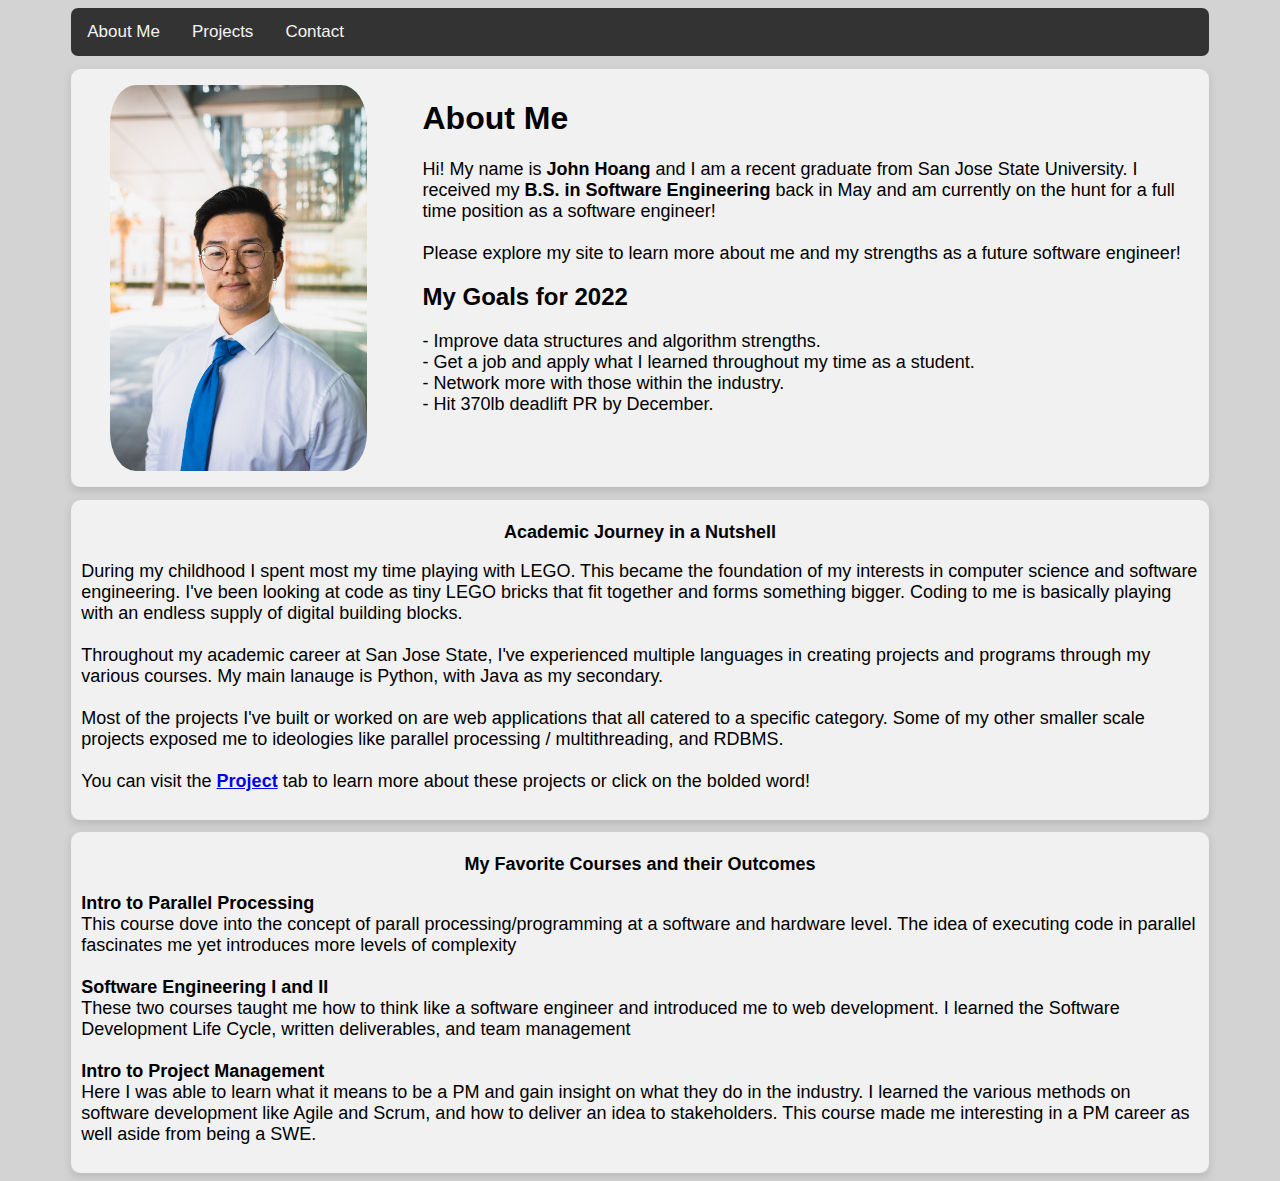
==== html/index.html @ 74551e6c "first commit, project tab 1/5 done" ====
<html lang = 'en'>
    <head>
        <meta charset = "UTF-8">
        <meta name = "viewport" content = "width=device - width, initial-scale = 1, shrink-to-fit = no">
        <link rel="stylesheet" href = "../resources/css/index.css">
        <link rel="stylesheet" href = "../resources/css/nav.css">
        <link rel="stylesheet" href="https://cdnjs.cloudflare.com/ajax/libs/font-awesome/4.7.0/css/font-awesome.min.css">
        <title>John's Corner</title>
    </head>


<!-- NAV BAR BEGIN -->
<div class = "nav" id = "my-nav">
    <a href="#aboutMe" onclick ="aboutMe();" class="HoangNavItem">About Me</a>
    <a href="#projects" onclick="projects();" class="HoangNavItem">Projects</a>
    <a href="#contact" onclick="contacts();" class="HoangNavItem">Contact</a>
    <a href="javascript:void(0);" class="icon" onclick="navDropDown();">
        <i class="fa fa-bars"></i>
    </a>
</div>

<!-- NAV BAR END -->

<!-- BODY BEGIN -->
<body>
    <!-- ROW ONE BEGIN -->
    <div class = "row1" id = "profileRow">

        <!-- left-side-col contains profile picture -->
        <div class = "left-side-col">
            <div class = "headcard">
                <img class = "pfp" id = "johnHS" src = "../resources/images/Johnheadshot1.jpg" alt = "Avatar">
                <!-- <h4><b>John Hoang</b></h4>
                <p>Future Software Engineer</p> -->
            </div>
        </div>

        <!-- right-side-col contains about me info -->
        <div class = "right-side-col">
            <h1 class = "profHeader-AM"> About Me</h1>
            <p class = "am-bio">
                Hi! My name is <span id = "name">John Hoang</span> and I am a recent graduate from San Jose State University. 
                I received my <span id = "degree">B.S. in Software Engineering</span> back in May and am currently 
                on the hunt for a full time position as a software engineer!
                <br><br>
                Please explore my site to learn more about me and my strengths as a future software engineer!
            </p>


            <!-- <h2 class = "profHead-MH">My Hobbies</h2>
            <p>I like to spend my free time doing: </p>
            <li>Working Out</li>
            <li>Listening to EDM, Jazz, LoFi HipHop, Rap</li>
            <li>Playing video games with my friends</li> -->

            <h2 class = "profHead-MG">My Goals for 2022</h2>
            <p class = "am-goals">
                - Improve data structures and algorithm strengths.<br>
                - Get a job and apply what I learned throughout my time as a student.<br>
                - Network more with those within the industry. <br>
                - Hit 370lb deadlift PR by December.
            </p>

        </div>
    </div>
    <!-- ROW ONE END -->

    <!-- ROW TWO BEGIN -->
    <div class = "row2" id = "academicNutshell">
        <!-- CONTAINER FOR ENTIRE CARD SECTION -->
        <div class="journey">
            <h1 class = "an-title">
               <center> Academic Journey in a Nutshell </center>
            </h1>
            <p id = "acanut">
                During my childhood I spent most my time playing with LEGO. This became the foundation of my interests in computer science and software engineering.</b>
                I've been looking at code as tiny LEGO bricks that fit together and forms something bigger. 
                Coding to me is basically playing with an endless supply of digital building blocks.
                <br><br>
    
                Throughout my academic career at San Jose State,  I've experienced multiple languages in creating projects and programs through
                my various courses. My main lanauge is Python, with Java as my secondary.
                <br><br>
                Most of the projects I've built or worked on are web applications that all catered to a specific category.
                Some of my other smaller scale projects exposed me to ideologies like parallel processing / multithreading, 
                and RDBMS.<br><br>
                You can visit the <b><a href="#projects" onclick="projects()">Project</b></a> tab to learn more about these projects or click on the bolded word!
                <!-- todo: ahref Project -->
            </p>
        </div>
    </div>
    <!-- ROW TWO END -->
    
    <!-- ROW THREE BEGIN -->
    <div class="row3">
        <!-- CONTAINER FOR ENTIRE CARD SECTION -->
        <div class = "experience">
            <h1 class = "ex-title">
                <center>My Favorite Courses and their Outcomes</center>
            </h1>
            <p class = "course-para">
                <b>Intro to Parallel Processing</b><br>
                This course dove into the concept of parall processing/programming at a
                software and hardware level. The idea of executing code in parallel 
                fascinates me yet introduces more levels of complexity<br><br>

                <b>Software Engineering I and II</b><br>
                These two courses taught me how to think like a software engineer and introduced me to web development.
                I learned the Software Development Life Cycle, written deliverables, and team management<br><br>

                <b>Intro to Project Management</b><br>
                Here I was able to learn what it means to be a PM and gain insight on what they do in the industry.
                I learned the various methods on software development like Agile and Scrum, and how to deliver an idea to stakeholders.
                This course made me interesting in a PM career as well aside from being a SWE.
            </p>
        </div>
    </div>
</body>
<!-- BODY END -->

</html>

<script src="../js/index.js"></script>
<script src="https://code.jquery.com/jquery-1.10.2.js"></script>
<noscript>Enable JavaScript for full site activity.</noscript>
---- resources/css/index.css ----
/* ABOUT ME / PROFILE ROW BEGIN */
.row1 {
    margin-top: 1%;
    display: flex;
    flex-wrap: wrap;
    border-radius: 7px;
    margin-left: 5%;
    margin-right: 5%;
    width: auto;  
    box-shadow: 0 4px 8px 0 rgba(87, 87, 87, 0.2);
    transition: 0.3s;
}

/* left side of row that contains pic */
.left-side-col {
    flex: 30%; /*width of left side col sidebar*/
    background-color: #f1f1f1; /* Grey background color */
    padding: 10px; /* Some padding */
    border-top-left-radius: 10px;
    border-bottom-left-radius: 10px;

}

/* right side of row that contains bio*/
.right-side-col {
    flex: 70%; /* Set the width of the main content */
    background-color: #f1f1f1; /* White background color */
    padding: 10px; /* Some padding */
    border-top-right-radius: 10px;
    border-bottom-right-radius: 10px;
}
.headcard{
    margin-top: 2%;
    margin-bottom: 2%;
    margin-left: 5%;
    margin-right: 5%;
    max-width: 80%;
}

.pfp {
    width: 100%;
    border-radius: 10%;
    height: auto;
    margin-left: 5%;
    position: relative;
    
}

.am-bio, .am-goals{
    font-size: large;
}




#name, #degree {
    font-weight: bold;
}
/* ABOUT ME / PROFILE ROW END */

/* ACADEMIC NUTSHELL / JOURNEY BEGIN */
.row2 {
    margin-top: 1%;
    display: flex;
    flex-wrap: wrap;
    border-radius: 7px;
    margin-left: 5%;
    margin-right: 5%;
    width: auto;
    box-shadow: 0 4px 8px 0 rgba(87, 87, 87, 0.2);
    transition: 0.3s;  
}

.journey {
    /* flex: 30%; width of left side col sidebar */
    background-color: #f1f1f1; /* Grey background color */
    padding: 10px; /* Some padding */
    border-radius: 10px;
    width: 100%;
    

}

.an-title{
    font-size: large;
}

#acanut{
    font-size: large;
}
/* ACADEMIC NUTSHELL / JOURNEY END */


/* EXPERIENCE BEGIN */
.row3{
    margin-top: 1%;
    display: flex;
    flex-wrap: wrap;
    border-radius: 7px;
    margin-left: 5%;
    margin-right: 5%;
    width: auto;
    box-shadow: 0 4px 8px 0 rgba(87, 87, 87, 0.2);
    transition: 0.3s;
}

.experience{
    background-color: #f1f1f1; /* Grey background color */
    padding: 10px; /* Some padding */
    border-radius: 10px;
    width: 100%;
}

.ex-title, .course-para{
    font-size: large;
}
/* EXPERIENCE END */
---- resources/css/nav.css ----
*{
  font-family: 'Gill Sans', 'Gill Sans MT', Calibri, 'Trebuchet MS', sans-serif;
  box-sizing: border-box;
}
body{
    background-color: lightgrey;
}

.nav{
    background-color: #333;
    overflow:hidden;
    border-radius: 7px;
    margin-left: 5%;
    margin-right: 5%;
}

  /* Styles the links within navbar*/
.nav a{
    float: left;
    display: block;
    color: #f3f3f3;
    text-align: right;
    padding: 14px 16px;
    text-decoration: none;
    font-size: 17px;
}

/* Change the color of links on hover */
.nav a:hover {
  background-color: #ddd;
  color: black;
}

/* Add an active class to highlight the current page */
.nav a.active {
  background-color: #4CAF50;
  color: white;
}

/* Hide the link that should open and close the topnav on small screens */
.nav .icon {
  display: none;
}

/* When the screen is less than 600 pixels wide, hide all links, except for the first one ("About Me"). Show the link that contains should open and close the topnav (.icon) */
@media screen and (max-width: 600px) {
  .nav a:not(:first-child) {display: none;}
  .nav a.icon {
    float: right;
    display: block;
  }
}

/* The "responsive" class is added to the topnav with JavaScript when the user clicks on the icon. This class makes the topnav look good on small screens (display the links vertically instead of horizontally) */
@media screen and (max-width: 600px) {
  .nav.responsive {position: relative;}
  .nav.responsive a.icon {
    position: absolute;
    right: 0;
    top: 0;
  }
  .nav.responsive a {
    float: none;
    display: block;
    text-align: left;
  }
}
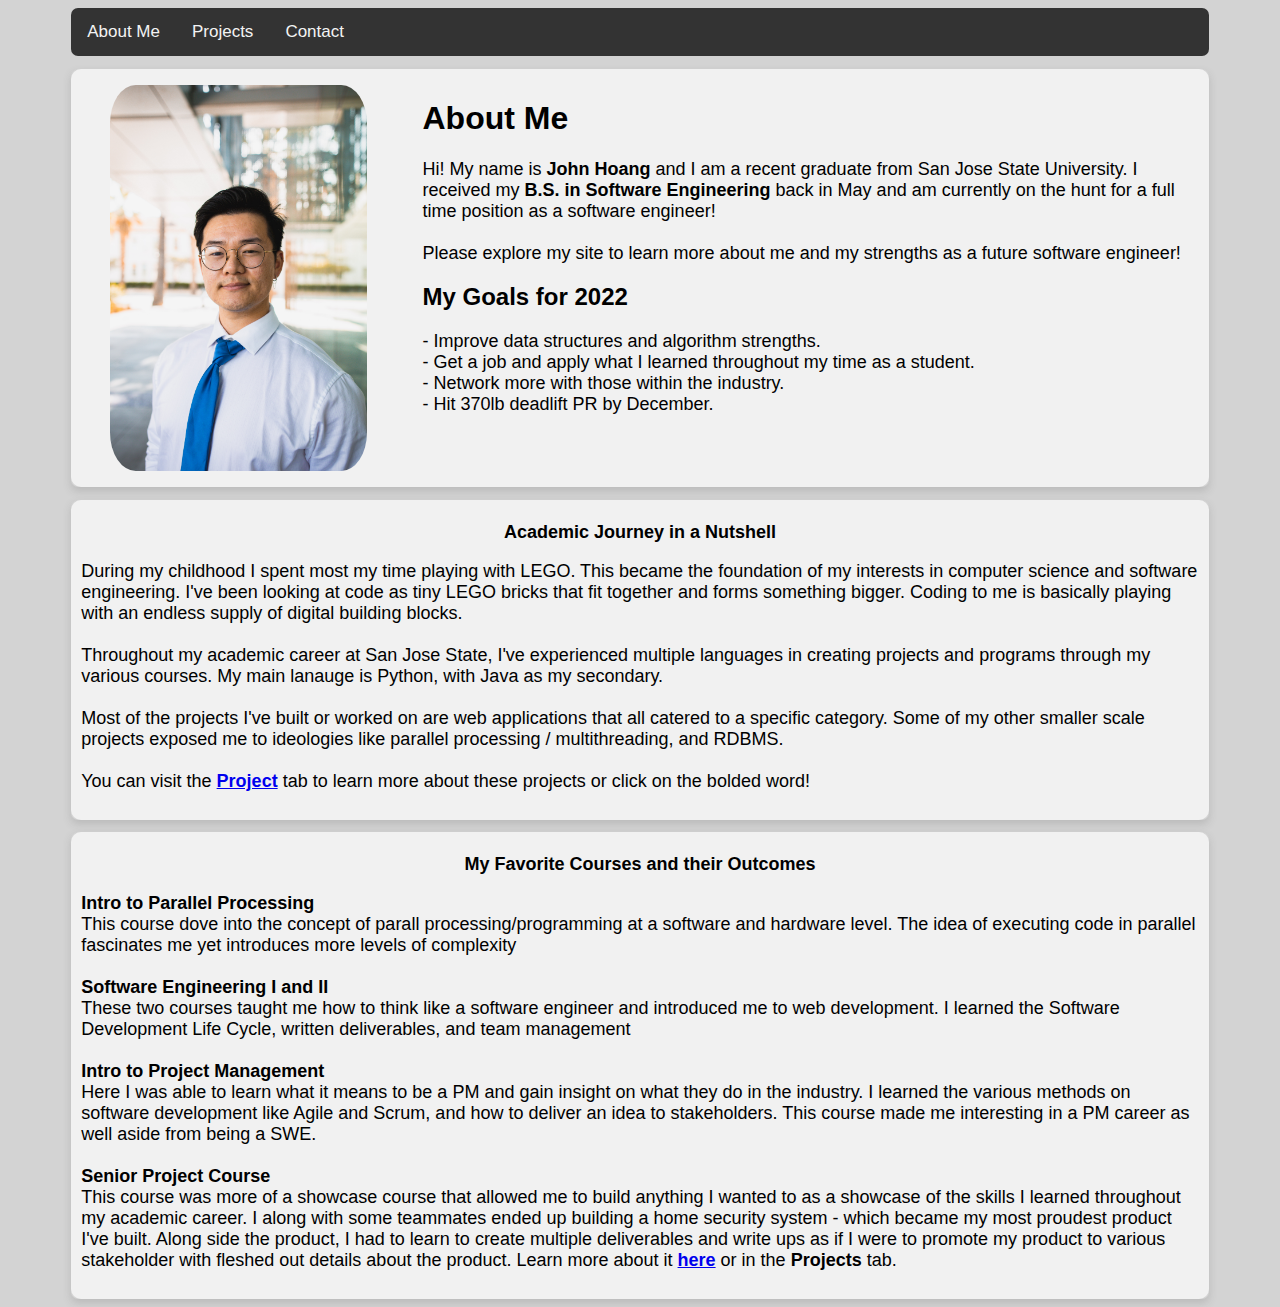
==== commit 032a5eec: "2nd commit, pics added, project page 4/5 done - just gotta add card routes for each proj" ====
--- a/html/index.html
+++ b/html/index.html
@@ -111,7 +111,16 @@
                 <b>Intro to Project Management</b><br>
                 Here I was able to learn what it means to be a PM and gain insight on what they do in the industry.
                 I learned the various methods on software development like Agile and Scrum, and how to deliver an idea to stakeholders.
-                This course made me interesting in a PM career as well aside from being a SWE.
+                This course made me interesting in a PM career as well aside from being a SWE.<br><br>
+
+                <b>Senior Project Course</b><br>
+                This course was more of a showcase course that allowed me to build anything I wanted to
+                as a showcase of the skills I learned throughout my academic career. I along with some teammates 
+                ended up building a home security system - which became my most proudest product I've built. Along side the product,
+                I had to learn to create multiple deliverables and write ups as if I were to promote my product to various stakeholder
+                with fleshed out details about the product.
+                Learn more about it <b><a href="#projects" onclick="projects()">here</b></a> or in the <b>Projects</b> tab.
+
             </p>
         </div>
     </div>
--- a/resources/css/nav.css
+++ b/resources/css/nav.css
@@ -2,6 +2,7 @@
   font-family: 'Gill Sans', 'Gill Sans MT', Calibri, 'Trebuchet MS', sans-serif;
   box-sizing: border-box;
 }
+
 body{
     background-color: lightgrey;
 }
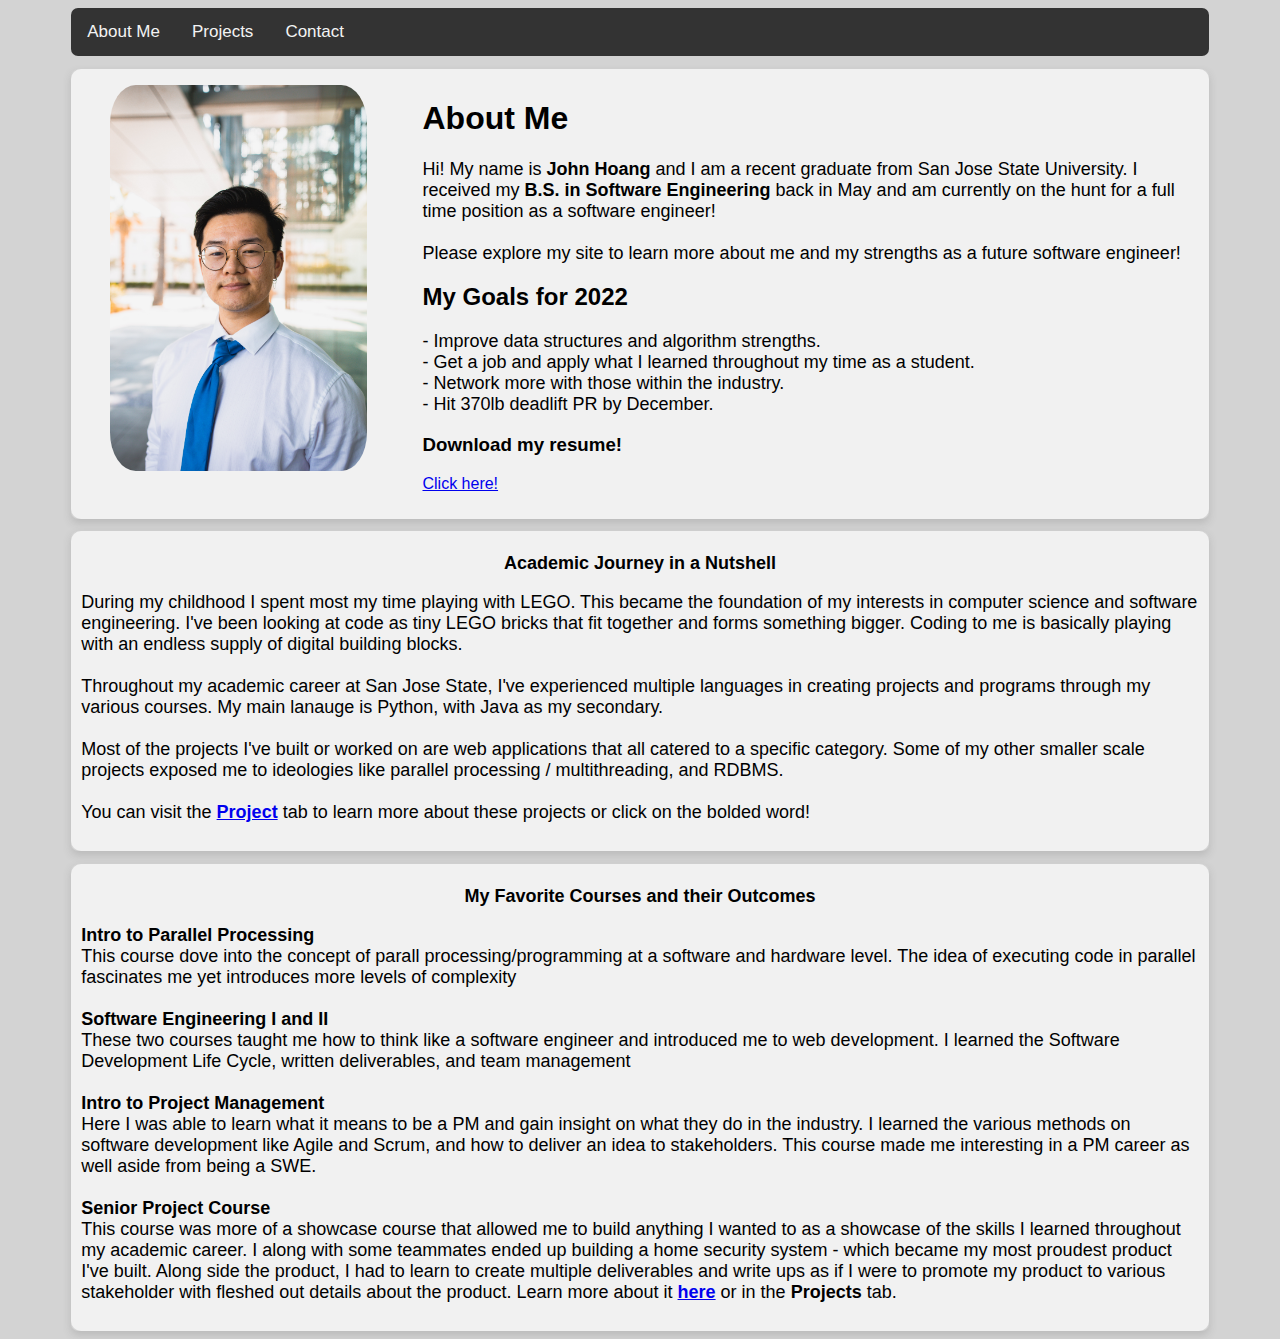
==== commit 8173a782: "v1.0 release ready" ====
--- a/html/index.html
+++ b/html/index.html
@@ -60,6 +60,9 @@
                 - Network more with those within the industry. <br>
                 - Hit 370lb deadlift PR by December.
             </p>
+
+            <h3 class = "dynamic-resume-link">Download my resume!</h3>
+            <p><a href= "..\resources\resume\JohnHoangResume2022-updated 9_20_22.pdf" alt = "pdf" download = "JohnHoangResume.pdf">Click here!</a></p>
 
         </div>
     </div>
--- a/resources/css/index.css
+++ b/resources/css/index.css
@@ -57,6 +57,8 @@
 #name, #degree {
     font-weight: bold;
 }
+
+
 /* ABOUT ME / PROFILE ROW END */
 
 /* ACADEMIC NUTSHELL / JOURNEY BEGIN */
